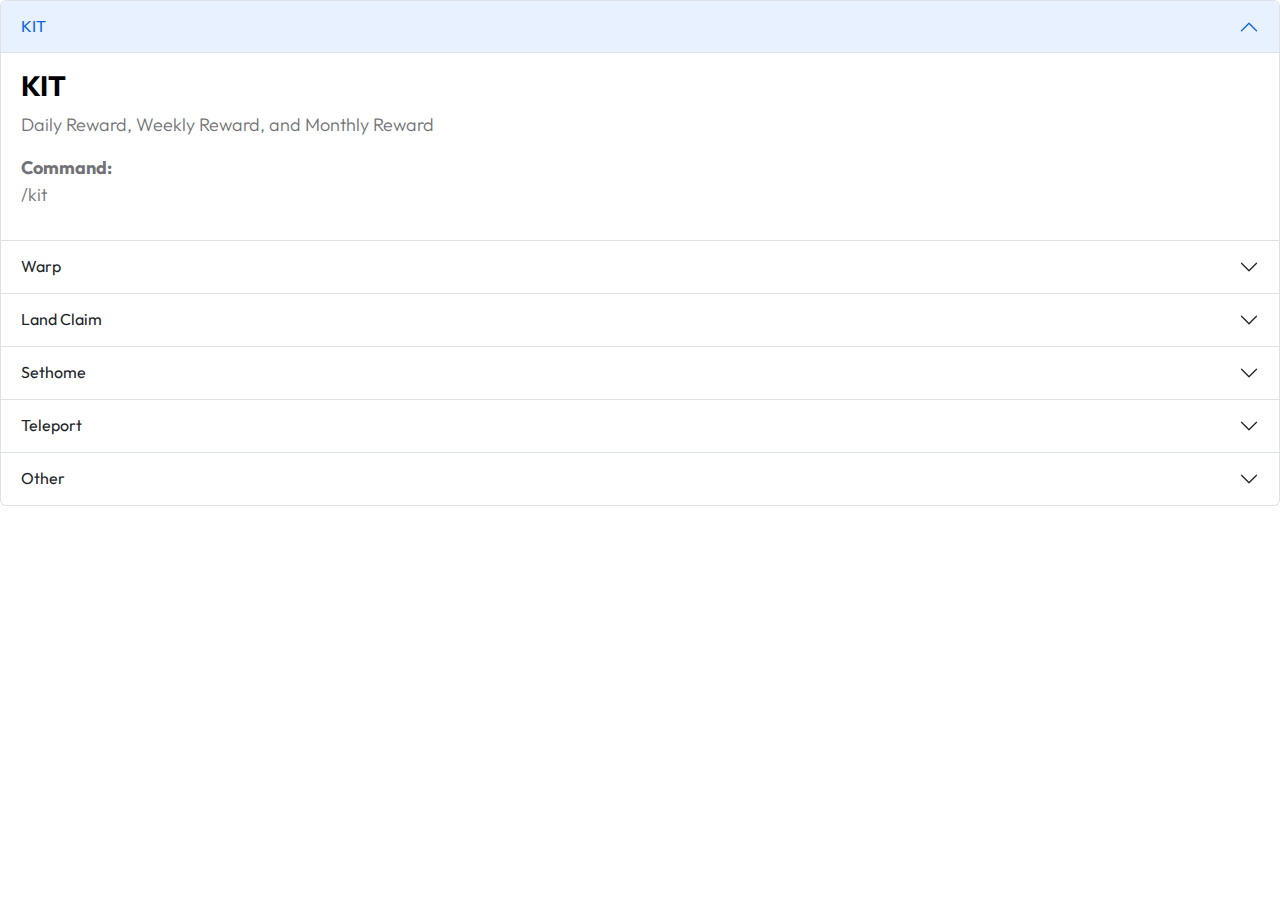
==== guide.html @ e9256e43 "Update tutorial to guide and edit nav target" ====
<!DOCTYPE html>
<html lang="en">

<head>
    <meta charset="utf-8">
    <meta name="viewport" content="width=device-width, initial-scale=1">
    <meta name="description" content="">
    <meta name="author" content="Dev Dewa">

    <title>Wangyland</title>

    <!-- FAVICON -->
    <link rel="apple-touch-icon" sizes="180x180" href="favicon/apple-touch-icon.png">
    <link rel="icon" type="image/png" sizes="32x32" href="favicon/favicon-32x32.png">
    <link rel="icon" type="image/png" sizes="16x16" href="favicon/favicon-16x16.png">
    <link rel="manifest" href="favicon/site.webmanifest">
    <link rel="mask-icon" href="favicon/safari-pinned-tab.svg" color="#5bbad5">
    <meta name="msapplication-TileColor" content="#ffc40d">
    <meta name="theme-color" content="#ffffff">
    
    <!-- CSS FILES -->
    <link rel="preconnect" href="https://fonts.googleapis.com">
    <link rel="preconnect" href="https://fonts.gstatic.com" crossorigin>
    <link href="https://fonts.googleapis.com/css2?family=Outfit:wght@100;200;400;700&display=swap" rel="stylesheet">
    <link href="css/bootstrap.min.css" rel="stylesheet">
    <link href="css/bootstrap-icons.css" rel="stylesheet">
    <link href="css/style.css" rel="stylesheet">

</head>

<body>

    <main>

        <div class="accordion" id="accordionExample">
            <div class="accordion-item">
                <h2 class="accordion-header" id="guide-kit">
                    <button class="accordion-button" type="button" data-bs-toggle="collapse" data-bs-target="#collapse-kit" aria-expanded="true" aria-controls="collapse-kit">
                    KIT
                    </button>
                </h2>
                <div id="collapse-kit" class="accordion-collapse collapse show" aria-labelledby="guide-kit" data-bs-parent="#accordionExample">
                    <div class="accordion-body">
                        <h4>KIT</h4>

                        <p>Daily Reward, Weekly Reward, and Monthly Reward</p>
                            
                        <p>
                            <strong>Command:</strong><br>
                            /kit
                        </p>
                    </div>
                </div>
            </div>
            <div class="accordion-item">
                <h2 class="accordion-header" id="guide-warp">
                    <button class="accordion-button collapsed" type="button" data-bs-toggle="collapse" data-bs-target="#collapse-warp" aria-expanded="false" aria-controls="collapse-warp">
                    Warp
                    </button>
                </h2>
                <div id="collapse-warp" class="accordion-collapse collapse" aria-labelledby="guide-warp" data-bs-parent="#accordionExample">
                    <div class="accordion-body">
                        <h4>Warp</h4>

                        <p>Warp is where the admin is set, for example if you need to go to a tutorial then you can type /warp lobby</p>
                            
                        <p>
                            <strong>Command:</strong><br>
                            /warp lobby<br>
                            /warp spawn<br>
                            /warp crates
                        </p>
                    </div>
                </div>
            </div>
            <div class="accordion-item">
                <h2 class="accordion-header" id="guide-land-claim">
                    <button class="accordion-button collapsed" type="button" data-bs-toggle="collapse" data-bs-target="#collapse-land-claim" aria-expanded="false" aria-controls="collapse-land-claim">
                    Land Claim
                    </button>
                </h2>
                <div id="collapse-land-claim" class="accordion-collapse collapse" aria-labelledby="guide-land-claim" data-bs-parent="#accordionExample">
                    <div class="accordion-body">
                        <h4>Claim</h4>
                        
                        <p>In essence, "claim" is a square area of land marked with your name on the server, which, by default, other players cannot build, destroy, or loot within.</p>
                            
                        <strong>HOW TO CLAIM?</strong>

                        <p>
                            1. Hold out your golden shovel in your Main Hand and Right-Click on the ground where you want the first corner of your claim to be.<br>
                            2. While continuing to hold the Golden Shovel in your hand, walk over to the spot you want the second corner of your claim and Right Click it. Note that claims have to be over 100 square blocks in size. (10x10+ or equivalent)
                        </p>
                            
                        <p>
                            <strong>Command:</strong><br>
                            /claimlist<br>
                            /trust name_player<br>
                            /untrust name_player
                        </p>

                        <p>
                            <strong>Pictures</strong><br>
                            <img src="images/guide/land-claim-1.png" alt="pict" width="300">
                        </p>

                        <p>
                            <strong>NOTE</strong>
                            <br>
                            the claimlist will increase as you play, the longer you play, the more the claim list will be
                        </p>

                        <p>
                            if you still don't understand this claim tutorial, you can see this video
                            <br>
                            <a href="https://www.youtube.com/shorts/n_9NyKTCcW4">- Link video 1</a><br><a href="https://www.youtube.com/watch?v=No6d40_rLrg">- Link video 2</a>
                        </p>
                    </div>
                </div>
            </div>
            <div class="accordion-item">
                <h2 class="accordion-header" id="guide-sethome">
                    <button class="accordion-button collapsed" type="button" data-bs-toggle="collapse" data-bs-target="#colllapse-sethome" aria-expanded="false" aria-controls="colllapse-sethome">
                    Sethome
                    </button>
                </h2>
                <div id="colllapse-sethome" class="accordion-collapse collapse" aria-labelledby="guide-sethome" data-bs-parent="#accordionExample">
                    <div class="accordion-body">
                        <h4>Sethome</h4>

                        <p>A simple homes plugin with the ability to create, delete, and teleport to many different homes.</p>

                        <p>
                            <strong>Command:</strong><br>
                            /sethome name<br>
                            /delhome name
                        </p>

                        <p>
                            <strong>NOTE</strong>
                            <br>
                            - Max 3 for rank [Member]<br>
                            - Max 5 for rank [Co-Chief]
                        </p>
  
                    </div>
                </div>
            </div>
            <div class="accordion-item">
                <h2 class="accordion-header" id="guide-teleport">
                    <button class="accordion-button collapsed" type="button" data-bs-toggle="collapse" data-bs-target="#colllapse-teleport" aria-expanded="false" aria-controls="colllapse-teleport">
                    Teleport
                    </button>
                </h2>
                <div id="colllapse-teleport" class="accordion-collapse collapse" aria-labelledby="guide-teleport" data-bs-parent="#accordionExample">
                    <div class="accordion-body">
                        <h4>Teleport</h4>

                        <p>You can teleport another player on this server.</p>

                        <p>
                            <strong>Command [Member]</strong><br>
                            /tpa name_player<br>
                            /tpahere name_player
                        </p>

                        <p>
                            <strong>Command [Co-Chief]</strong><br>
                            /tp name_player<br>
                            /tpa name_player<br>
                            /tpahere name_player
                        </p>
  
                    </div>
                </div>
            </div>
            <div class="accordion-item">
                <h2 class="accordion-header" id="guide-other">
                    <button class="accordion-button collapsed" type="button" data-bs-toggle="collapse" data-bs-target="#colllapse-other" aria-expanded="false" aria-controls="colllapse-sethome">
                    Other
                    </button>
                </h2>
                <div id="colllapse-other" class="accordion-collapse collapse" aria-labelledby="guide-other" data-bs-parent="#accordionExample">
                    <div class="accordion-body">
                        <p>
                            <strong>Command:</strong><br>
                            /baltop<br>
                            /pay<br>
                            /hat<br>
                            /sit<br>
                            /lay<br>
                            /afk
                        </p>
                    </div>
                </div>
            </div>
        </div>

    </main>

    <!-- JS -->
    <script src="js/jquery.min.js"></script>
    <script src="js/bootstrap.min.js"></script>
    <script src="js/jquery.sticky.js"></script>
    <script src="js/click-scroll.js"></script>
    <script src="js/custom.js"></script>

</body>

</html>
---- css/style.css ----
/*---------------------------------------
  CUSTOM PROPERTIES ( VARIABLES )             
-----------------------------------------*/
:root {
  --white-color:                  #ffffff;
  --primary-color:                #3E54AC;
  --secondary-color:              #3E54AC;
  --section-bg-color:             #ECF2FF;
  --custom-btn-bg-color:          #3E54AC;
  --custom-btn-bg-hover-color:    #655DBB;
  --dark-color:                   #000000;
  --p-color:                      #717275;
  --border-color:                 #3E54AC;
  --link-hover-color:             #655DBB;

  --body-font-family:             'Outfit', sans-serif;

  --h1-font-size:                 74px;
  --h2-font-size:                 46px;
  --h3-font-size:                 32px;
  --h4-font-size:                 28px;
  --h5-font-size:                 24px;
  --h6-font-size:                 22px;
  --p-font-size:                  18px;
  --btn-font-size:                14px;
  --copyright-font-size:          16px;

  --border-radius-large:          100px;
  --border-radius-medium:         20px;
  --border-radius-small:          10px;

  --font-weight-light:            300;
  --font-weight-normal:           400;
  --font-weight-bold:             700;
}

body {
  background-color: var(--white-color);
  font-family: var(--body-font-family); 
}


/*---------------------------------------
  TYPOGRAPHY               
-----------------------------------------*/

h2,
h3,
h4,
h5,
h6 {
  color: var(--dark-color);
}

h1,
h2,
h3,
h4,
h5,
h6 {
  font-weight: var(--font-weight-bold);
}

h1 {
  font-size: var(--h1-font-size);
}

h2 {
  font-size: var(--h2-font-size);
}

h3 {
  font-size: var(--h3-font-size);
}

h4 {
  font-size: var(--h4-font-size);
}

h5 {
  font-size: var(--h5-font-size);
}

h6 {
  font-size: var(--h6-font-size);
}

p {
  color: var(--p-color);
  font-size: var(--p-font-size);
  font-weight: var(--font-weight-light);
}

ul li {
  color: var(--p-color);
  font-size: var(--p-font-size);
  font-weight: var(--font-weight-light);
}

a, 
button {
  touch-action: manipulation;
  transition: all 0.3s;
}

a {
  display: inline-block;
  color: var(--primary-color);
  text-decoration: none;
}

a:hover {
  color: var(--link-hover-color);
}

b,
strong {
  font-weight: var(--font-weight-bold);
}

.link-fx-1 {
  color: var(--white-color);
  position: relative;
  display: inline-flex;
  align-items: center;
  height: 32px;
  padding: 0 6px;
  text-decoration: none;
  -webkit-font-smoothing: antialiased;
  -moz-osx-font-smoothing: grayscale;
}

.link-fx-1:hover {
  color: var(--link-hover-color);
}

.link-fx-1:hover::before {
  transform: translateX(17px) scaleX(0);
  transition: transform .2s;
}

.link-fx-1:hover .icon circle {
  stroke-dashoffset: 200;
  transition: stroke-dashoffset .2s .1s;
}

.link-fx-1:hover .icon line {
  transform: rotate(-180deg);
}

.link-fx-1:hover .icon line:last-child {
  transform: rotate(180deg);
}

.link-fx-1::before {
  content: "";
  position: absolute;
  bottom: 0;
  left: 0;
  width: 100%;
  height: 1px;
  background-color: currentColor;
  transform-origin: right center;
  transition: transform .2s .1s;
}

.link-fx-1 .icon {
  position: absolute;
  right: 0;
  bottom: 0;
  transform: translateX(100%) rotate(90deg);
  font-size: 32px;
}

.icon {
  --size: 1em;
  height: var(--size);
  width: var(--size);
  display: inline-block;
  color: inherit;
  fill: currentColor;
  line-height: 1;
  flex-shrink: 0;
  max-width: initial;
}

.link-fx-1 .icon circle {
  stroke-dasharray: 100;
  stroke-dashoffset: 100;
  transition: stroke-dashoffset .2s;
}

.link-fx-1 .icon line {
  transition: transform .4s;
  transform-origin: 13px 15px;
}

.link-fx-1 .icon line:last-child {
  transform-origin: 19px 15px;
}


/*---------------------------------------
  SECTION               
-----------------------------------------*/
.section-padding {
  padding-top: 100px;
  padding-bottom: 100px;
}

.section-bg {
  background-color: var(--section-bg-color);
}

.section-overlay {
  background-color: var(--dark-color);
  position: absolute;
  top: 0;
  left: 0;
  pointer-events: none;
  width: 100%;
  height: 100%;
  opacity: 0.35;
}

.section-overlay + .container {
  position: relative;
}

.tab-content {
  background-color: var(--white-color);
  border-radius: var(--border-radius-medium);
  padding: 45px;
}

.nav-tabs {
  background-color: var(--section-bg-color);
  border-radius: var(--border-radius-large);
  border-bottom: 0;
  padding: 15px;
}

.nav-tabs .nav-link {
  border-radius: var(--border-radius-large);
  border: 0;
  padding: 15px 25px;
  transition: all 0.3s;
}

.nav-tabs .nav-link:first-child {
  margin-right: 15px;
}

.nav-tabs .nav-item.show .nav-link, 
.nav-tabs .nav-link.active,
.nav-tabs .nav-link:focus, 
.nav-tabs .nav-link:hover {
  background: var(--white-color);
  box-shadow: 0 1rem 3rem rgba(0,0,0,.175);
  color: var(--primary-color);
}

.nav-tabs h5 {
  color: var(--p-color); 
  margin-bottom: 0;
}

.nav-tabs .nav-link.active h5,
.nav-tabs .nav-link:focus h5, 
.nav-tabs .nav-link:hover h5 {
  color: var(--primary-color);
}


/*---------------------------------------
  CUSTOM ICON COLOR               
-----------------------------------------*/
.custom-icon {
  color: var(--white-color);
}


/*---------------------------------------
  CUSTOM BUTTON               
-----------------------------------------*/
.custom-btn {
  background: var(--custom-btn-bg-color);
  border: 2px solid transparent;
  border-radius: var(--border-radius-large);
  color: var(--white-color);
  font-size: var(--btn-font-size);
  font-weight: var(--font-weight-bold);
  line-height: normal;
  transition: all 0.3s;
  padding: 10px 20px;
}

.custom-btn:hover {
  background: var(--custom-btn-bg-hover-color);
  color: var(--white-color);
}

.custom-border-btn {
  background: transparent;
  border: 2px solid var(--custom-btn-bg-color);
  color: var(--custom-btn-bg-color);
}

.navbar-expand-lg .navbar-nav .nav-link.custom-btn:hover,
.custom-border-btn:hover {
  background: var(--custom-btn-bg-hover-color);
  border-color: transparent;
  color: var(--white-color);
}

.custom-btn-bg-white {
  border-color: var(--white-color);
  color: var(--white-color);
}


/*---------------------------------------
  VIDEO              
-----------------------------------------*/
.video-wrap {
  z-index: -100;
}

.custom-video {
  position: absolute;
  top: 0;
  left: 0;
  object-fit: cover;
  width: 100%;
  height: 100%;
}


/*---------------------------------------
  SITE HEADER              
-----------------------------------------*/
.site-header {
  background-color: var(--primary-color);
  padding-top: 12px;
  padding-bottom: 12px;
}


/*---------------------------------------
  NAVIGATION              
-----------------------------------------*/
.sticky-wrapper {
  position: absolute;
  top: 0;
  right: 0;
  left: 0;
  margin-top: 51px;
}

.sticky-wrapper.is-sticky .navbar {
  background-color: var(--dark-color);
}

.navbar {
  background: transparent;
  z-index: 9;
}

.navbar-brand,
.navbar-brand:hover {
  color: var(--white-color);
  font-size: var(--h5-font-size);
  font-weight: var(--font-weight-bold);
}

.navbar-expand-lg .navbar-nav .nav-link {
  border-radius: var(--border-radius-large);
  margin: 10px;
  padding: 10px 20px;
}

.navbar-nav .nav-link {
  display: inline-block;
  color: var(--white-color);
  font-size: var(--p-font-size);
  font-weight: var(--font-weight-normal);
  position: relative;
  padding-top: 15px;
  padding-bottom: 15px;
}

.navbar-nav .nav-link.active, 
.navbar-nav .nav-link:hover {
  color: var(--secondary-color);
}

.navbar-toggler {
  border: 0;
  padding: 0;
  cursor: pointer;
  margin: 0;
  width: 30px;
  height: 35px;
  outline: none;
}

.navbar-toggler:focus {
  outline: none;
  box-shadow: none;
}

.navbar-toggler[aria-expanded="true"] .navbar-toggler-icon {
  background: transparent;
}

.navbar-toggler[aria-expanded="true"] .navbar-toggler-icon:before,
.navbar-toggler[aria-expanded="true"] .navbar-toggler-icon:after {
  transition: top 300ms 50ms ease, -webkit-transform 300ms 350ms ease;
  transition: top 300ms 50ms ease, transform 300ms 350ms ease;
  transition: top 300ms 50ms ease, transform 300ms 350ms ease, -webkit-transform 300ms 350ms ease;
  top: 0;
}

.navbar-toggler[aria-expanded="true"] .navbar-toggler-icon:before {
  transform: rotate(45deg);
}

.navbar-toggler[aria-expanded="true"] .navbar-toggler-icon:after {
  transform: rotate(-45deg);
}

.navbar-toggler .navbar-toggler-icon {
  background: var(--white-color);
  transition: background 10ms 300ms ease;
  display: block;
  width: 30px;
  height: 2px;
  position: relative;
}

.navbar-toggler .navbar-toggler-icon:before,
.navbar-toggler .navbar-toggler-icon:after {
  transition: top 300ms 350ms ease, -webkit-transform 300ms 50ms ease;
  transition: top 300ms 350ms ease, transform 300ms 50ms ease;
  transition: top 300ms 350ms ease, transform 300ms 50ms ease, -webkit-transform 300ms 50ms ease;
  position: absolute;
  right: 0;
  left: 0;
  background: var(--white-color);
  width: 30px;
  height: 2px;
  content: '';
}

.navbar-toggler .navbar-toggler-icon::before {
  top: -8px;
}

.navbar-toggler .navbar-toggler-icon::after {
  top: 8px;
}


/*---------------------------------------
  HERO        
-----------------------------------------*/
.hero-section {
  position: relative;
  overflow: hidden;
  padding-top: 100px;
  height: calc(100vh - 51px);
}

.hero-section small {
  color: var(--white-color);
  text-transform: uppercase;
}

.hero-section .section-overlay {
  z-index: 2;
  opacity: 0.45;
}

.hero-section .container {
  position: relative;
  z-index: 2;
  height: 100%;
  padding-bottom: 50px;
}

.hero-section .container .row {
  height: 100%;
}


/*---------------------------------------
  ABOUT              
-----------------------------------------*/
.about-section {
  background-image: url('../images/blur.jpg');
  background-color: #704010;
  background-repeat: no-repeat;
  background-size: cover;
  position: relative;
}

.about-image {
  border-radius: var(--border-radius-medium);
  display: block;
}

.about-text-wrap {
  position: relative;
}

.about-text-icon {
  background: var(--primary-color);
  border-radius: 100%;
  font-size: var(--h3-font-size);
  width: 70px;
  height: 70px;
  line-height: 70px;
  text-align: center;
}

.about-text-info {
  backdrop-filter: blur(5px) saturate(180%);
  -webkit-backdrop-filter: blur(5px) saturate(180%);
  background-color: rgba(255, 255, 255, 0.75);
  border-radius: var(--border-radius-medium);
  border: 1px solid rgba(209, 213, 219, 0.3);
  position: absolute;
  bottom: 0;
  right: 0;
  left: 0;
  margin: 20px;
  padding: 35px;
}


/*---------------------------------------
  ARTISTS              
-----------------------------------------*/
.artists-thumb {
  position: relative;
  overflow: hidden;
  margin-bottom: 30px;
}

.artists-image {
  border-radius: var(--border-radius-medium);
  display: block;
  width: 100%;
}

.artists-thumb:hover .artists-hover {
  transform: translateY(0);
  opacity: 1;
}

.artists-hover {
  background-color: var(--primary-color);
  background-color: rgba(248, 203, 46, 0.75);
  border-radius: var(--border-radius-medium);
  backdrop-filter: blur(5px) saturate(180%);
  -webkit-backdrop-filter: blur(5px) saturate(180%);
  margin: 20px;
  padding: 35px;
  transition: all 0.5s ease;
  transform: translateY(100%);
  position: absolute;
  bottom: 0;
  right: 0;
  left: 0;
  opacity: 0;
}

.artists-hover p strong {
  color: var(--white-color);
  display: inline-block;
  min-width: 180px;
  margin-right: 20px;
}

.artists-hover p a {
  color: var(--secondary-color);
}

.artists-hover p a:hover {
  color: var(--white-color);
}

.artists-hover hr {
  margin: 1.5rem 0;
}


/*---------------------------------------
  PRICING              
-----------------------------------------*/
.pricing-thumb {
  border: 5px dotted var(--dark-color);
  border-radius: var(--border-radius-medium);
  position: relative;
  padding: 50px;
}

.pricing-thumb h3 small {
  display: inline-block;
  font-size: var(--p-font-size);
  margin-right: 15px;
}

.pricing-list {
  column-count: 2;
  padding-left: 20px;
}

.pricing-list-item {
  line-height: normal;
  margin-right: 10px;
  margin-bottom: 10px;
}

.pricing-tag {
  background-color: var(--secondary-color);
  border-radius: var(--border-radius-large);
  color: var(--white-color);
  font-weight: var(--font-weight-bold);
  text-align: center;
  display: flex;
  flex-direction: column;
  justify-content: center;
  align-items: center;
  width: 120px;
  height: 120px;
  position: absolute;
  top: 0;
  right: 0;
  margin: 20px;
}

.pricing-tag span {
  font-size: 180%;
  line-height: normal;
}

.pricing-thumb .link-fx-1 {
  color: var(--primary-color);
}

.pricing-thumb .link-fx-1:hover {
  color: var(--link-hover-color);
}


/*---------------------------------------
  CONTACT               
-----------------------------------------*/
.google-map {
  border-radius: var(--border-radius-medium);
}


/*---------------------------------------
  SITE FOOTER              
-----------------------------------------*/
.site-footer {
  background-color: var(--dark-color);
  position: relative;
  overflow: hidden;
  padding-bottom: 30px;
}

.site-footer-top {
  background-color: var(--secondary-color);
  background-repeat: no-repeat;
  margin-bottom: 70px;
  padding-top: 30px;
  padding-bottom: 30px;
}

.site-footer-bottom {
  border-top: 1px solid #1f1c1c;
  margin-top: 60px;
}

.site-footer-title {
  color: var(--primary-color); 
}

.site-footer-link,
.copyright-text {
  color: var(--white-color);
}

.site-footer-links {
  padding-left: 0;
}

.site-footer-link-item {
  list-style: none;
  display: inline-block;
  margin-right: 15px;
}

.copyright-text {
  font-size: var(--copyright-font-size);
}


/*---------------------------------------
  SOCIAL ICON               
-----------------------------------------*/
.social-icon {
  margin: 0;
  padding: 0;
}

.social-icon-item {
  list-style: none;
  display: inline-block;
  vertical-align: top;
}

.social-icon-link {
  background: var(--secondary-color);
  border-radius: var(--border-radius-large);
  color: var(--white-color);
  font-size: var(--copyright-font-size);
  display: block;
  margin-right: 10px;
  text-align: center;
  width: 35px;
  height: 35px;
  line-height: 36px;
  transition: background 0.2s, color 0.2s;
}

.social-icon-link:hover {
  background: var(--primary-color);
  color: var(--white-color);
}

.social-icon-link span {
  display: block;
}

.social-icon-link span:hover::before{
  animation: spinAround 2s linear infinite;
}

@keyframes spinAround {
  from {
    transform: rotate(0deg)
  }
  to {
    transform: rotate(360deg);
  }
}


/*---------------------------------------
  RESPONSIVE STYLES               
-----------------------------------------*/
@media screen and (max-width: 991px) {
  h1 {
    font-size: 62px;
  }

  h2 {
    font-size: 36px;
  }

  h3 {
    font-size: 32px;
  }

  h4 {
    font-size: 28px;
  }

  h5 {
    font-size: 20px;
  }

  h6 {
    font-size: 18px;
  }

  .section-padding {
    padding-top: 50px;
    padding-bottom: 50px;
  }
  
  .navbar {
    background-color: var(--dark-color);
  }

  .navbar-expand-lg .navbar-nav {
    padding-bottom: 30px;
  }

  .navbar-expand-lg .navbar-nav .nav-link {
    padding: 0;
  }

  .hero-section {
    padding-top: 150px;
  }

  .pricing-thumb {
    padding: 35px;
  }

  .schedule-table h3 {
    font-size: 22px;
  }

  .schedule-table th {
    padding: 20px;
  }

  .schedule-table tr, 
  .schedule-table td {
    padding: 25px;
  }

  .ticket-section {
    padding-top: 130px;
  }

  .ticket-form {
    padding: 30px;
  }
}

@media screen and (max-width: 767px) {
  .custom-btn {
    font-size: 14px;
    padding: 10px 20px;
  }
}

@media screen and (max-width: 480px) {
  h1 {
    font-size: 52px;
  }

  h2 {
    font-size: 28px;
  }

  h3 {
    font-size: 26px;
  }

  h4 {
    font-size: 22px;
  }

  h5 {
    font-size: 20px;
  }
  
  .artists-section p {
    font-size: 14px;
  }

  .artists-hover {
    padding: 15px;
  }
}

@media screen and (max-width: 360px) {
  nav a img {
    display: none;
  }

  .artists-section p {
    font-size: 13px;
  }

  .artists-hover {
    padding: 15px 10px;
  }
}
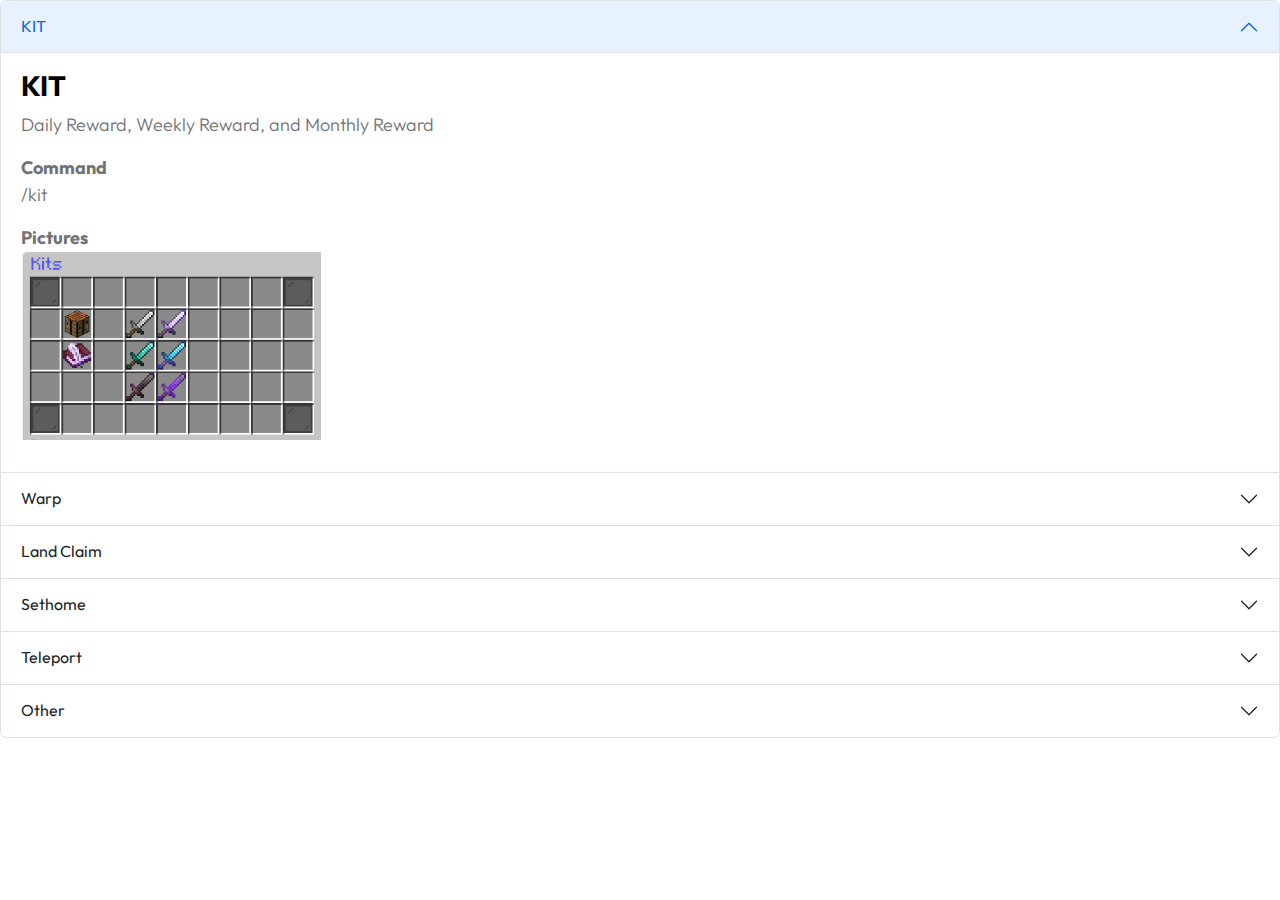
==== commit dae58a34: "Add pict in KIT Guide" ====
--- a/guide.html
+++ b/guide.html
@@ -46,8 +46,13 @@
                         <p>Daily Reward, Weekly Reward, and Monthly Reward</p>
                             
                         <p>
-                            <strong>Command:</strong><br>
+                            <strong>Command</strong><br>
                             /kit
+                        </p>
+
+                        <p>
+                            <strong>Pictures</strong><br>
+                            <img src="images/guide/kit-1.png" alt="pict" width="300">
                         </p>
                     </div>
                 </div>
@@ -65,7 +70,7 @@
                         <p>Warp is where the admin is set, for example if you need to go to a tutorial then you can type /warp lobby</p>
                             
                         <p>
-                            <strong>Command:</strong><br>
+                            <strong>Command</strong><br>
                             /warp lobby<br>
                             /warp spawn<br>
                             /warp crates
@@ -93,7 +98,7 @@
                         </p>
                             
                         <p>
-                            <strong>Command:</strong><br>
+                            <strong>Command</strong><br>
                             /claimlist<br>
                             /trust name_player<br>
                             /untrust name_player
@@ -131,7 +136,7 @@
                         <p>A simple homes plugin with the ability to create, delete, and teleport to many different homes.</p>
 
                         <p>
-                            <strong>Command:</strong><br>
+                            <strong>Command</strong><br>
                             /sethome name<br>
                             /delhome name
                         </p>
@@ -183,7 +188,7 @@
                 <div id="colllapse-other" class="accordion-collapse collapse" aria-labelledby="guide-other" data-bs-parent="#accordionExample">
                     <div class="accordion-body">
                         <p>
-                            <strong>Command:</strong><br>
+                            <strong>Command</strong><br>
                             /baltop<br>
                             /pay<br>
                             /hat<br>
--- a/css/style.css
+++ b/css/style.css
@@ -539,26 +539,31 @@
 
 
 /*---------------------------------------
-  ARTISTS              
------------------------------------------*/
-.artists-thumb {
+  GALERY             
+-----------------------------------------*/
+.galery-thumb {
   position: relative;
   overflow: hidden;
   margin-bottom: 30px;
 }
 
-.artists-image {
+.galery-image {
   border-radius: var(--border-radius-medium);
   display: block;
   width: 100%;
 }
 
-.artists-thumb:hover .artists-hover {
+.galery-thumb:hover .galery-hover {
   transform: translateY(0);
   opacity: 1;
 }
 
-.artists-hover {
+.galery-section p {
+  color: var(--white-color);
+  font-weight: 400;
+}
+
+.galery-hover {
   background-color: var(--primary-color);
   background-color: rgba(248, 203, 46, 0.75);
   border-radius: var(--border-radius-medium);
@@ -575,22 +580,22 @@
   opacity: 0;
 }
 
-.artists-hover p strong {
+.galery-hover p strong {
   color: var(--white-color);
   display: inline-block;
   min-width: 180px;
   margin-right: 20px;
 }
 
-.artists-hover p a {
+.galery-hover p a {
   color: var(--secondary-color);
 }
 
-.artists-hover p a:hover {
-  color: var(--white-color);
-}
-
-.artists-hover hr {
+.galery-hover p a:hover {
+  color: var(--white-color);
+}
+
+.galery-hover hr {
   margin: 1.5rem 0;
 }
 
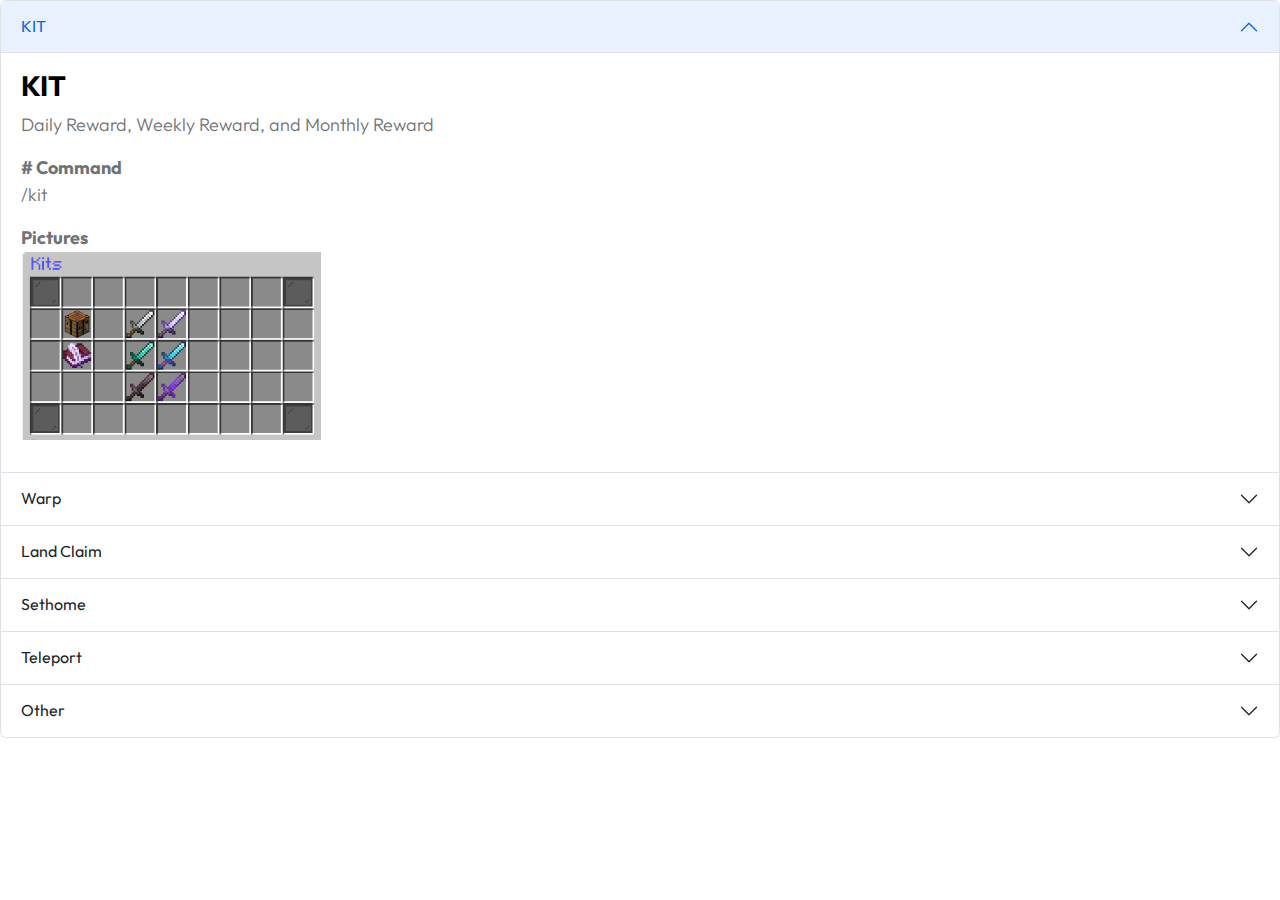
==== commit 9dd1605e: "Update land claim description" ====
--- a/guide.html
+++ b/guide.html
@@ -4,7 +4,7 @@
 <head>
     <meta charset="utf-8">
     <meta name="viewport" content="width=device-width, initial-scale=1">
-    <meta name="description" content="">
+    <meta name="description" content="Welcome to Wangyland Website">
     <meta name="author" content="Dev Dewa">
 
     <title>Wangyland</title>
@@ -46,7 +46,7 @@
                         <p>Daily Reward, Weekly Reward, and Monthly Reward</p>
                             
                         <p>
-                            <strong>Command</strong><br>
+                            <strong># Command</strong><br>
                             /kit
                         </p>
 
@@ -70,7 +70,7 @@
                         <p>Warp is where the admin is set, for example if you need to go to a tutorial then you can type /warp lobby</p>
                             
                         <p>
-                            <strong>Command</strong><br>
+                            <strong># Command</strong><br>
                             /warp lobby<br>
                             /warp spawn<br>
                             /warp crates
@@ -98,12 +98,29 @@
                         </p>
                             
                         <p>
-                            <strong>Command</strong><br>
+                            <strong># Command</strong><br>
+                        </p>
+
+                        <b>3 Type to trust player</b><br>
+                        
+                        <p>
+                            /trust name_player<br>
+                            -> <i>Gives another player permission to edit in your claim.</i><br><br>
+                            /accesstrust name_player<br>
+                            -> <i>Gives a player permission to use your buttons, levers, and beds.</i><br><br>
+                            /containertrust name_player<br>
+                            -> <i>Gives a player permission to use your buttons, levers, beds, crafting gear, containers, and animals.</i><br>
+                        </p>
+
+                        <b>Other Command</b><br>
+
+                        <p>
                             /claimlist<br>
-                            /trust name_player<br>
-                            /untrust name_player
-                        </p>
-
+                            /trustlist<br>
+                            /untrust name_player<br>
+                            /abandonclaim<br>
+                        </p>
+                        
                         <p>
                             <strong>Pictures</strong><br>
                             <img src="images/guide/land-claim-1.png" alt="pict" width="300">
@@ -136,7 +153,7 @@
                         <p>A simple homes plugin with the ability to create, delete, and teleport to many different homes.</p>
 
                         <p>
-                            <strong>Command</strong><br>
+                            <strong># Command</strong><br>
                             /sethome name<br>
                             /delhome name
                         </p>
@@ -175,7 +192,6 @@
                             /tpa name_player<br>
                             /tpahere name_player
                         </p>
-  
                     </div>
                 </div>
             </div>
@@ -188,7 +204,7 @@
                 <div id="colllapse-other" class="accordion-collapse collapse" aria-labelledby="guide-other" data-bs-parent="#accordionExample">
                     <div class="accordion-body">
                         <p>
-                            <strong>Command</strong><br>
+                            <strong># Command</strong><br>
                             /baltop<br>
                             /pay<br>
                             /hat<br>
